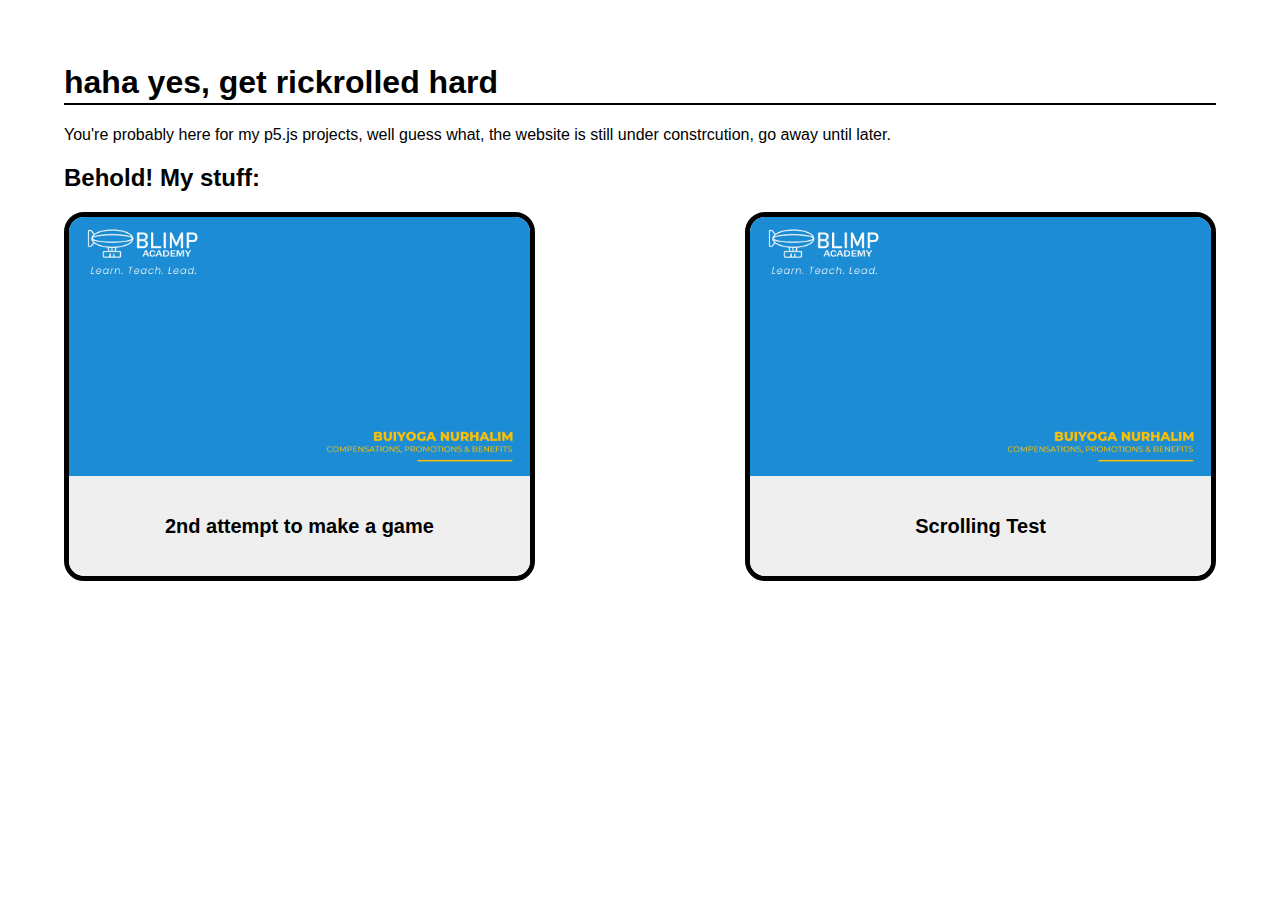
==== index.html @ 83b00dc3 "CSS animations!" ====
<!DOCTYPE html>
<html lang="en">
	<head>
		<meta charset="utf-8">
		<meta name="viewport" content="width=device-width, initial-scale=1.0">
		<link rel="shortcut icon" type="image/x-icon" href="Assets/Favicon.png">

		<title>My p5.js projects!</title>

		<style>
			body {
				margin: 0%;
			}

			#Homepage {
				margin: 5%;
				font-family: sans-serif;
			}

			#Homepage .selection {
				width: 40%;
				position: relative;
				display: flex;
				flex-direction: column;
				border: 5px solid;
				border-radius: 20px;
				overflow: hidden;
			}

			#Homepage .selection :hover {
				cursor: pointer;
				transition: 4s;
				bottom: 100;
				transform: rotateY(360deg);
			}

			#Homepage .selection img {
				box-sizing: border-box;
				display: block;
				width: 100%;
			}

			#Homepage .selection button {
				width: 100%;
			    height: 100px;
				border: none;
			}

			@keyframes left {
				from {right: 250px;}
				to {right: 0px;}
			}

			@keyframes right {
				from {left: 250px;}
				to {left: 0px;}
			}

			#SecondAttempt {
				@import "p5.js/Second Attempt to make game/stylesheet.css";
			}

			#ScrollingTest {
				@import "p5.js/Scrolling test/stylesheet.css";
			}

			#MatchGame {
				@import "p5.js/Match Game for Mama's Birthday/stylesheet.css";
			}
		</style>
		
		<script>
			function show(shown, hidden) {
				document.getElementById(shown).style.display='block';
				document.getElementById(hidden).style.display='none';
				return false;
			}
		</script>
	    <script src="p5.js/Libraries/p5.js"></script>
    	<!--<script src="p5.js/Libraries/p5.sound.js"></script>-->
	</head>
	<body>
		<div id="Homepage">
			<h1 style="border-bottom: solid 2px; border-color: black; padding-bottom: 2px;">haha yes, get rickrolled hard</h1>
			
			<p>You're probably here for my p5.js projects, well guess what, the website is still under constrcution, go away until later.</p>
			
			<h2>Behold! My stuff:</h2>

			<div class="selection" style="float: left; animation-name: left;">
				<a href="#" onclick="show(SecondAttempt, Homepage);">
					<img src="Assets/Blimp VB.png" alt="Preview of my second attempt to make a game">
					
					<button type="button"><h2><strong>2nd attempt to make a game</strong></h2></button>
				</a>
			</div>

			<div class="selection" style="float: right; animation-name: right;">
				<a href="#" onclick="show(ScrollingTest, Homepage);">
					<img src="Assets/Blimp VB.png" alt="Preview of my second attempt to make a game">
					
					<button type="button"><h2><strong>Scrolling Test</strong></h2></button>
				</a>
			</div>
		</div>

		<div id="SecondAttempt" style="display: none">
			<script src="p5.js/Second Attempt to make game/sketch.js"></script>

			<div id="Content">
				<div id="Canvas"></div>
				<h1 style="text-align: center;"><strong>*Insert creative and related game name here*</strong></h1>
				<div id="Right" style="float: left; width: 60%;">
					<p>Yay, I'm now older and smorter. Let's do this
					<br>This is my second attempt to make a game.
					<br>
					<br>Hello and welcome to *Insert a creative and related game name here*!
					<br>
					<br>Lore: In this game, you will have to avoid siblings coated with paint and shoot them with your cheese collection. Don't worry, they don't actually die, they just sort of go back to spawning chambers where they wait to hop back in to action. That's why they keep on appearing and you also can restart, DUH *cough* *cough*
					<br>
					<br>It also turns out that the walls of the room are replaced with cheese-only portals, this means that the cheese can fly forver if they don't hit enemies. Beat that Entropy, ha! Weird, it feels like the developer is actually too lazy to make anything realistic, hmm...
					<br>
					<br>This game is absolutely 100% child-friendly, no death, no bullets, no gore, no guns... Totally not any of these just recolored! Haha!
					<br>
					<br>I originally planned to try to actually fullfill my dream as a game developer and start using proper programming languages instead of Scratch, which explains the text above. I also planned to program this in Khan Academy using P roccessing.js until I found out that Processing.js is outdated and replaced with p5.js. So here I am.</p>
				</div>
			
				<div id="right" style="float: right; width: 30%;">
					<a href="#Canvas">Click here to position your window correctly</a>
					<strong><h2 style="margin-bottom: 0px; line-height: 1.5;">Controls:</h2>
					<p style="margin-top: 5px;">Mouse: Move character
					<br>WASD / Arrow keys: Shoot cheese</p></strong>
					<hr style="border: solid 1px black;">
					<h2>Update Log:</h2>
					<p>15 of April, 2022
					<br><ul>
					<li>Moved the game files from VSCode stuff to Github as well as my other p5.js projects</li>
					</ul></p>

					<p>23 of Mar, 2022
					<br><ul>
					<li>Moved the game files from downloads/p5.js to VSCode stuff</li>
					<li>Updated the library</li>
					</ul></p>
			
					<p>3 of Mar, 2022
					<br><ul>
					<li>Balanced the wave difficulty (i.e. Red bois cannot spawn until wave 20)</li>
					<li>Tried to add a shop</li>
					</ul></p>
			
					<p>11 of Feb, 2022
					<br><ul>
					<li>Managed to get confused on dates</li>
					<li>Working on Enemy collision</li>
					</ul></p>
			
					<p>20 of Feb, 2022
					<br><ul>
					<li>Started Update Log</li>
					<li>Fixed bug where enemies might disappear when other enemies hit you</li>
					</ul>
					<br>Known problem(s):
					<ul>
					<li>Enemy collision is broken</li>
					<li>Waves too hard</li>
					<li>Outline thickness not consistent</li>
					</ul></p>
			
					<p>19 of Feb, 2022
					<br>Fixed bug when bullet hits enemy when here is another enemy (Oh my gosh this bug had made me very stressed)</p>
			
					<p>Around 28 of Jan, 2022
					<br>Project moved into VSCode using p5.js</p>
			
					<p>20 of Jan, 2022:
					<br>Project created in Khan Acdemy</p>
				</div>
			</div>
		</div>

		<div id="ScrollingTest" style="display: none">
			<script src="p5.js/Scrolling test/sketch.js"></script>

			<div id="Content">
				<div id="Canvas"></div>
				
				<div>
					<h2>Change Log:</h2>
					<ul>
						<li><h3 class="Date">14 of April, 2022</h3>
						<ul>
							<li>Moved the project from VSCode stuff to Github as well as other p5.js projects</li>
							<li>Probably going to be inactive for a while trying to make the website where I showcae these</li>
						</ul></li>
						<li><h3 class="Date">13 of April, 2022</h3>
						<ul>
							<li>Fixed wall collisions</li>
							<li>You can now bounce against purple walls</li>
							<li>Added a bit more Rickroll, but unable to make my mind about level design</li>
							<li>Contrary to popular believe, I do not crave blood</li>
						</ul></li>
						<li><h3 class="Date">12 of April, 2022</h3>
						<ul>
							<li>Made fast falling (Crouching in mid air) slower</li>
							<li>Fixed Flag collision</li>
							<li>Added more level content including a Rickroll</li>
							<li>MY NAME IS CHARLES. Stop it Charles</li>
						</ul></li>
						<li><h3 class="Date">11 of April, 2022</h3>
						<ul>
							<li>Added fancy "debug" thing which tells your position and velocity</li>
							<li>Mainly played around</li>
						</ul></li>
						<li><h3 class="Date">10 of April, 2022</h3>
						<ul>
							<li>You now spawn in the last checkpoint you touched when reloading the browser</li>
							<li>Flags are now grey if not selected</li>
							<li>Noice particles when touching a checkpoint</li>
						</ul></li>
						<li><h3 class="Date">9 of April, 2022</h3>
						<ul>
							<li>Added checkpoints, it took a "while"</li>
						</ul></li>
						<li><h3 class="Date">8 of April, 2022</h3>
						<ul>
							<li>Fixed collisions</li>
							<li>Made a function to draw the green flag so I can make particles out of it, particles aren't made yet.</li>
							<li>Working on checkpoints using flags</li>
						</ul></li>
						<li><h3 class="Date">7 of April, 2022</h3>
						<ul>
							<li>Trying to improve collisions and die to lava walls</li>
							<li>Found out that functions in objects is a thing</li>
							<li>Added a epic green flag</li>
							<li>Figured out how to store data after mixing up the parameters</li>
						</ul></li>
						<li><h3 class="Date">18 of Mar, 2022</h3>
						<ul>
							<li>Made the lava from red to orange because somebody said it looked like blood when it splashes</li>
							<li>Made more level stuff</li>
						</ul></li>
						<li><h3 class="Date">14 of Mar, 2022</h3>
						<ul>
							<li>Added Text</li>
							<li>Fixed bug when hitting lava</li>
							<li>I am great at tutoring</li>
						</ul></li>
						<li><h3 class="Date">12 of Mar, 2022</h3>
						<ul>
							<li>Added Lava</li>
							<li>Fancy particle effects when dieing lava, bouncing on trampolines, and jumping</li>
						</ul></li>
						<li><h3 class="Date">11 of Mar, 2022</h3>
						<ul>
							<li>Updated the website to make it look better</li>
							<li>Made the canvas more responsive with the window size</li>
						</ul></li>
						<li><h3 class="Date">9 of Mar, 2022</h3>
						<ul>
							<li>Fixed bug where particle doesn't disappear</li>
							<li>Added partricle effect when player walks</li>
						</ul></li>
						<li><h3 class="Date">7 of Mar, 2022</h3>
						<ul>
							<li>Finished the first draft of a particle</li>
						</ul></li>
						<li><h3 class="Date">6 of Mar, 2022</h3>
						<ul>
							<li>Finsihed making the crouching</li>
						</ul></li>
						<li><h3 class="Date">5 of Mar, 2022</h3>
						<ul>
							<li>Platformer is a thing now since I got the collision thing working, it used to be a floating square</li>
							<li>Finished the system that renders the level and allows collision to work</li>
							<li>Started the crouch mechanic</li>
						</ul></li>
						<li><h3 class="Date">4 of Mar, 2022</h3>
						<ul>
							<li>Started the test project</li>
							<li>Managed to make scrolling and a rough draft for the collisions</li>
						</ul></li>
					</ul>
				</div>
			</div>
		</div>

		<div id="MatchGame" style="display: none">
			<script src="p5.js/Match Game for Mama's Birthday/sketch.js"></script>
			<div id="Canvas"></div>
		</div>
	</body>
</html>
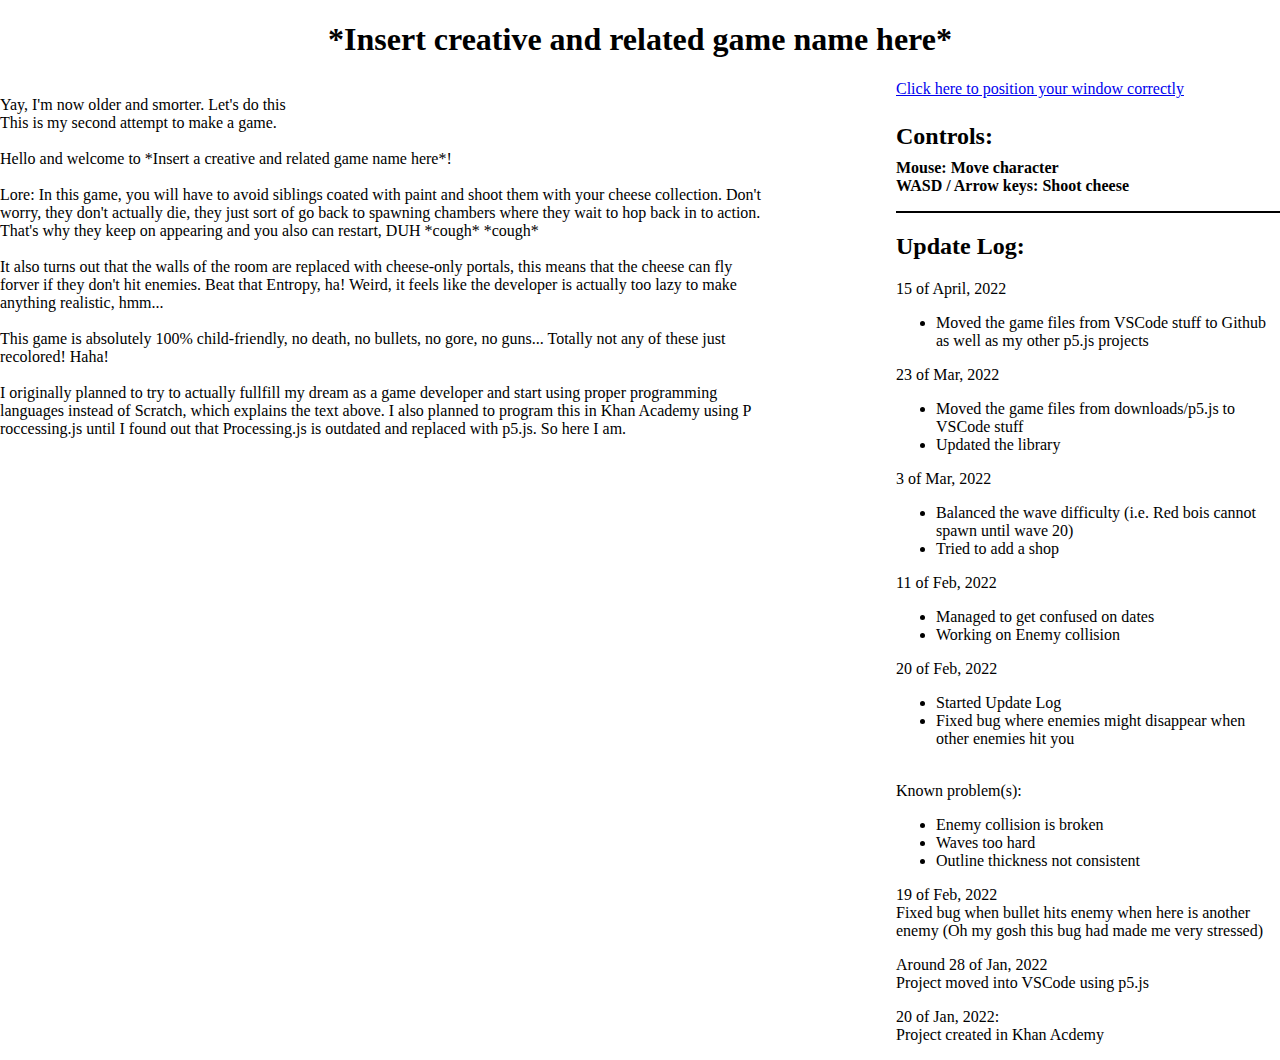
==== commit 2a718cb7: "AAAAAAAAAAAAA" ====
--- a/index.html
+++ b/index.html
@@ -8,6 +8,21 @@
 		<title>My p5.js projects!</title>
 
 		<style>
+			@keyframes left {
+				from {right: 250px;}
+				to {right: 0px;}
+			}
+
+			@keyframes right {
+				from {left: 250px;}
+				to {left: 0px;}
+			}
+
+			@keyframes hover {
+				0% {transform: rotateY(0deg);}
+				100% {transform: rotateY(360deg);}
+			}
+
 			body {
 				margin: 0%;
 			}
@@ -27,11 +42,10 @@
 				overflow: hidden;
 			}
 
-			#Homepage .selection :hover {
+			#Homepage .selection:hover {
 				cursor: pointer;
-				transition: 4s;
-				bottom: 100;
-				transform: rotateY(360deg);
+				transition: 1s;
+				animation: hover;
 			}
 
 			#Homepage .selection img {
@@ -46,16 +60,6 @@
 				border: none;
 			}
 
-			@keyframes left {
-				from {right: 250px;}
-				to {right: 0px;}
-			}
-
-			@keyframes right {
-				from {left: 250px;}
-				to {left: 0px;}
-			}
-
 			#SecondAttempt {
 				@import "p5.js/Second Attempt to make game/stylesheet.css";
 			}
@@ -68,14 +72,6 @@
 				@import "p5.js/Match Game for Mama's Birthday/stylesheet.css";
 			}
 		</style>
-		
-		<script>
-			function show(shown, hidden) {
-				document.getElementById(shown).style.display='block';
-				document.getElementById(hidden).style.display='none';
-				return false;
-			}
-		</script>
 	    <script src="p5.js/Libraries/p5.js"></script>
     	<!--<script src="p5.js/Libraries/p5.sound.js"></script>-->
 	</head>
@@ -83,24 +79,20 @@
 		<div id="Homepage">
 			<h1 style="border-bottom: solid 2px; border-color: black; padding-bottom: 2px;">haha yes, get rickrolled hard</h1>
 			
-			<p>You're probably here for my p5.js projects, well guess what, the website is still under constrcution, go away until later.</p>
+			<p>You're probably here for my p5.js projects, well guess what, the website is still under construction, go away until later.</p>
 			
 			<h2>Behold! My stuff:</h2>
 
-			<div class="selection" style="float: left; animation-name: left;">
-				<a href="#" onclick="show(SecondAttempt, Homepage);">
-					<img src="Assets/Blimp VB.png" alt="Preview of my second attempt to make a game">
-					
-					<button type="button"><h2><strong>2nd attempt to make a game</strong></h2></button>
-				</a>
-			</div>
-
-			<div class="selection" style="float: right; animation-name: right;">
-				<a href="#" onclick="show(ScrollingTest, Homepage);">
-					<img src="Assets/Blimp VB.png" alt="Preview of my second attempt to make a game">
-					
-					<button type="button"><h2><strong>Scrolling Test</strong></h2></button>
-				</a>
+			<div id="Select1" class="selection" style="float: left; animation: left;">
+				<img src="Assets/Blimp VB.png" alt="Preview of my second attempt to make a game">
+				
+				<button type="button"><h2><strong>2nd attempt to make a game</strong></h2></button>
+			</div>
+
+			<div class="selection" style="float: right; animation: right;">
+				<img src="Assets/Blimp VB.png" alt="Preview of my second attempt to make a game">
+				
+				<button type="button"><h2><strong>Scrolling Test</strong></h2></button>
 			</div>
 		</div>
 
@@ -108,7 +100,7 @@
 			<script src="p5.js/Second Attempt to make game/sketch.js"></script>
 
 			<div id="Content">
-				<div id="Canvas"></div>
+				<div id="Canvas1"></div>
 				<h1 style="text-align: center;"><strong>*Insert creative and related game name here*</strong></h1>
 				<div id="Right" style="float: left; width: 60%;">
 					<p>Yay, I'm now older and smorter. Let's do this
@@ -183,7 +175,7 @@
 			<script src="p5.js/Scrolling test/sketch.js"></script>
 
 			<div id="Content">
-				<div id="Canvas"></div>
+				<div id="Canvas2"></div>
 				
 				<div>
 					<h2>Change Log:</h2>
@@ -287,7 +279,17 @@
 
 		<div id="MatchGame" style="display: none">
 			<script src="p5.js/Match Game for Mama's Birthday/sketch.js"></script>
-			<div id="Canvas"></div>
-		</div>
+			<div id="Canvas3"></div>
+		</div>
+
+		<script>
+			var Page = function (Shown, Hidden) {
+				document.getElementById(Shown).style.display='block';
+				document.getElementById(Hidden).style.display='none';
+				return false;
+			}
+
+			document.getElementById("Select1").addEventListener("click", Page("SecondAttempt", "Homepage"));
+		</script>
 	</body>
 </html>
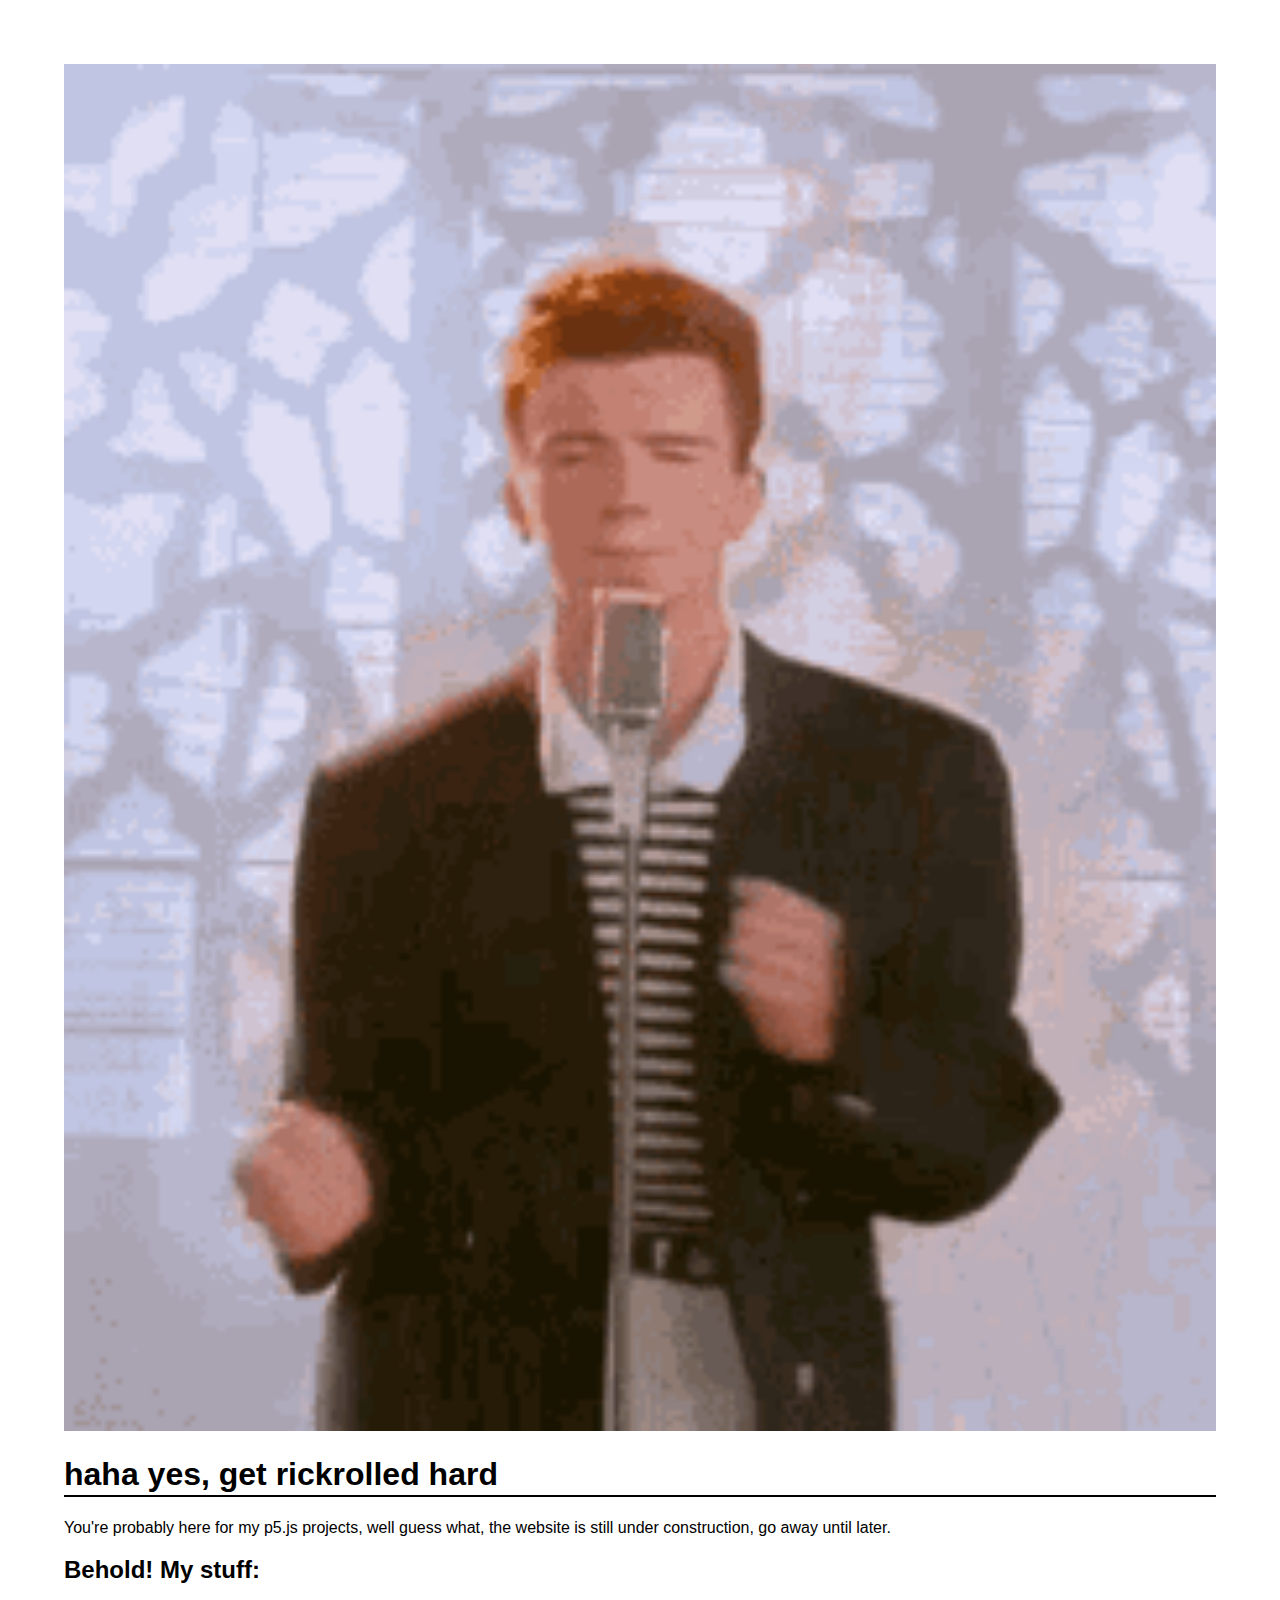
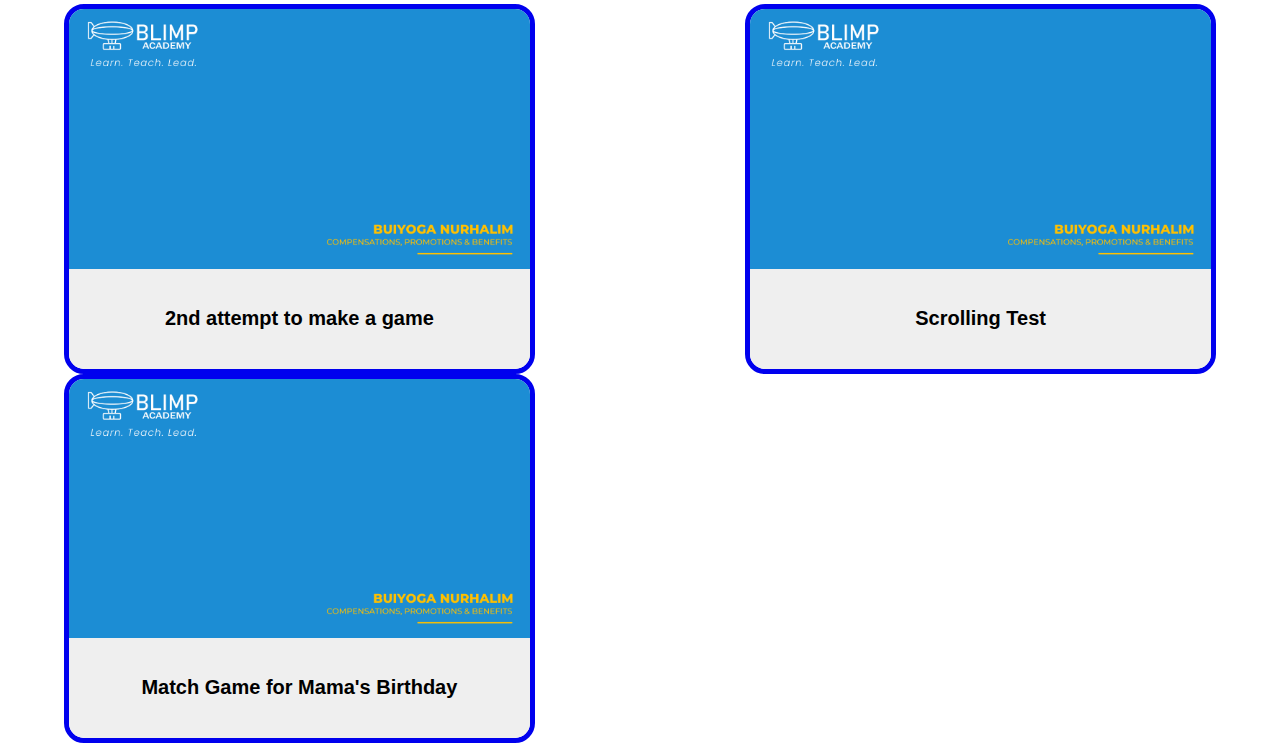
==== commit add72aa6: "Offline work" ====
--- a/index.html
+++ b/index.html
@@ -24,15 +24,11 @@
 			}
 
 			body {
-				margin: 0%;
-			}
-
-			#Homepage {
 				margin: 5%;
 				font-family: sans-serif;
 			}
 
-			#Homepage .selection {
+			.selection {
 				width: 40%;
 				position: relative;
 				display: flex;
@@ -42,254 +38,57 @@
 				overflow: hidden;
 			}
 
-			#Homepage .selection:hover {
+			.selection:hover {
 				cursor: pointer;
 				transition: 1s;
 				animation: hover;
 			}
 
-			#Homepage .selection img {
+			.selection img {
 				box-sizing: border-box;
 				display: block;
 				width: 100%;
 			}
 
-			#Homepage .selection button {
+			.selection button {
 				width: 100%;
 			    height: 100px;
 				border: none;
-			}
-
-			#SecondAttempt {
-				@import "p5.js/Second Attempt to make game/stylesheet.css";
-			}
-
-			#ScrollingTest {
-				@import "p5.js/Scrolling test/stylesheet.css";
-			}
-
-			#MatchGame {
-				@import "p5.js/Match Game for Mama's Birthday/stylesheet.css";
 			}
 		</style>
 	    <script src="p5.js/Libraries/p5.js"></script>
     	<!--<script src="p5.js/Libraries/p5.sound.js"></script>-->
 	</head>
 	<body>
-		<div id="Homepage">
-			<h1 style="border-bottom: solid 2px; border-color: black; padding-bottom: 2px;">haha yes, get rickrolled hard</h1>
-			
-			<p>You're probably here for my p5.js projects, well guess what, the website is still under construction, go away until later.</p>
-			
-			<h2>Behold! My stuff:</h2>
+		<img src="Assets/g601.gif" alt="Nothing suspicious" width="100%">
+		<h1 style="border-bottom: solid 2px; border-color: black; padding-bottom: 2px;">haha yes, get rickrolled hard</h1>
+		
+		<p>You're probably here for my p5.js projects, well guess what, the website is still under construction, go away until later.</p>
+		
+		<h2>Behold! My stuff:</h2>
 
+		<a href="SecondAttempt/index.html">
 			<div id="Select1" class="selection" style="float: left; animation: left;">
 				<img src="Assets/Blimp VB.png" alt="Preview of my second attempt to make a game">
 				
 				<button type="button"><h2><strong>2nd attempt to make a game</strong></h2></button>
 			</div>
-
+		</a>
+ 
+		<a href="ScrollingTest/index.html">
 			<div class="selection" style="float: right; animation: right;">
 				<img src="Assets/Blimp VB.png" alt="Preview of my second attempt to make a game">
 				
 				<button type="button"><h2><strong>Scrolling Test</strong></h2></button>
 			</div>
-		</div>
-
-		<div id="SecondAttempt" style="display: none">
-			<script src="p5.js/Second Attempt to make game/sketch.js"></script>
-
-			<div id="Content">
-				<div id="Canvas1"></div>
-				<h1 style="text-align: center;"><strong>*Insert creative and related game name here*</strong></h1>
-				<div id="Right" style="float: left; width: 60%;">
-					<p>Yay, I'm now older and smorter. Let's do this
-					<br>This is my second attempt to make a game.
-					<br>
-					<br>Hello and welcome to *Insert a creative and related game name here*!
-					<br>
-					<br>Lore: In this game, you will have to avoid siblings coated with paint and shoot them with your cheese collection. Don't worry, they don't actually die, they just sort of go back to spawning chambers where they wait to hop back in to action. That's why they keep on appearing and you also can restart, DUH *cough* *cough*
-					<br>
-					<br>It also turns out that the walls of the room are replaced with cheese-only portals, this means that the cheese can fly forver if they don't hit enemies. Beat that Entropy, ha! Weird, it feels like the developer is actually too lazy to make anything realistic, hmm...
-					<br>
-					<br>This game is absolutely 100% child-friendly, no death, no bullets, no gore, no guns... Totally not any of these just recolored! Haha!
-					<br>
-					<br>I originally planned to try to actually fullfill my dream as a game developer and start using proper programming languages instead of Scratch, which explains the text above. I also planned to program this in Khan Academy using P roccessing.js until I found out that Processing.js is outdated and replaced with p5.js. So here I am.</p>
-				</div>
-			
-				<div id="right" style="float: right; width: 30%;">
-					<a href="#Canvas">Click here to position your window correctly</a>
-					<strong><h2 style="margin-bottom: 0px; line-height: 1.5;">Controls:</h2>
-					<p style="margin-top: 5px;">Mouse: Move character
-					<br>WASD / Arrow keys: Shoot cheese</p></strong>
-					<hr style="border: solid 1px black;">
-					<h2>Update Log:</h2>
-					<p>15 of April, 2022
-					<br><ul>
-					<li>Moved the game files from VSCode stuff to Github as well as my other p5.js projects</li>
-					</ul></p>
-
-					<p>23 of Mar, 2022
-					<br><ul>
-					<li>Moved the game files from downloads/p5.js to VSCode stuff</li>
-					<li>Updated the library</li>
-					</ul></p>
-			
-					<p>3 of Mar, 2022
-					<br><ul>
-					<li>Balanced the wave difficulty (i.e. Red bois cannot spawn until wave 20)</li>
-					<li>Tried to add a shop</li>
-					</ul></p>
-			
-					<p>11 of Feb, 2022
-					<br><ul>
-					<li>Managed to get confused on dates</li>
-					<li>Working on Enemy collision</li>
-					</ul></p>
-			
-					<p>20 of Feb, 2022
-					<br><ul>
-					<li>Started Update Log</li>
-					<li>Fixed bug where enemies might disappear when other enemies hit you</li>
-					</ul>
-					<br>Known problem(s):
-					<ul>
-					<li>Enemy collision is broken</li>
-					<li>Waves too hard</li>
-					<li>Outline thickness not consistent</li>
-					</ul></p>
-			
-					<p>19 of Feb, 2022
-					<br>Fixed bug when bullet hits enemy when here is another enemy (Oh my gosh this bug had made me very stressed)</p>
-			
-					<p>Around 28 of Jan, 2022
-					<br>Project moved into VSCode using p5.js</p>
-			
-					<p>20 of Jan, 2022:
-					<br>Project created in Khan Acdemy</p>
-				</div>
+		</a>
+		
+		<a href="MatchGame/">
+			<div id="Select1" class="selection" style="float: left; animation: left;">
+				<img src="Assets/Blimp VB.png" alt="Preview of my second attempt to make a game">
+				
+				<button type="button"><h2><strong>Match Game for Mama's Birthday</strong></h2></button>
 			</div>
-		</div>
-
-		<div id="ScrollingTest" style="display: none">
-			<script src="p5.js/Scrolling test/sketch.js"></script>
-
-			<div id="Content">
-				<div id="Canvas2"></div>
-				
-				<div>
-					<h2>Change Log:</h2>
-					<ul>
-						<li><h3 class="Date">14 of April, 2022</h3>
-						<ul>
-							<li>Moved the project from VSCode stuff to Github as well as other p5.js projects</li>
-							<li>Probably going to be inactive for a while trying to make the website where I showcae these</li>
-						</ul></li>
-						<li><h3 class="Date">13 of April, 2022</h3>
-						<ul>
-							<li>Fixed wall collisions</li>
-							<li>You can now bounce against purple walls</li>
-							<li>Added a bit more Rickroll, but unable to make my mind about level design</li>
-							<li>Contrary to popular believe, I do not crave blood</li>
-						</ul></li>
-						<li><h3 class="Date">12 of April, 2022</h3>
-						<ul>
-							<li>Made fast falling (Crouching in mid air) slower</li>
-							<li>Fixed Flag collision</li>
-							<li>Added more level content including a Rickroll</li>
-							<li>MY NAME IS CHARLES. Stop it Charles</li>
-						</ul></li>
-						<li><h3 class="Date">11 of April, 2022</h3>
-						<ul>
-							<li>Added fancy "debug" thing which tells your position and velocity</li>
-							<li>Mainly played around</li>
-						</ul></li>
-						<li><h3 class="Date">10 of April, 2022</h3>
-						<ul>
-							<li>You now spawn in the last checkpoint you touched when reloading the browser</li>
-							<li>Flags are now grey if not selected</li>
-							<li>Noice particles when touching a checkpoint</li>
-						</ul></li>
-						<li><h3 class="Date">9 of April, 2022</h3>
-						<ul>
-							<li>Added checkpoints, it took a "while"</li>
-						</ul></li>
-						<li><h3 class="Date">8 of April, 2022</h3>
-						<ul>
-							<li>Fixed collisions</li>
-							<li>Made a function to draw the green flag so I can make particles out of it, particles aren't made yet.</li>
-							<li>Working on checkpoints using flags</li>
-						</ul></li>
-						<li><h3 class="Date">7 of April, 2022</h3>
-						<ul>
-							<li>Trying to improve collisions and die to lava walls</li>
-							<li>Found out that functions in objects is a thing</li>
-							<li>Added a epic green flag</li>
-							<li>Figured out how to store data after mixing up the parameters</li>
-						</ul></li>
-						<li><h3 class="Date">18 of Mar, 2022</h3>
-						<ul>
-							<li>Made the lava from red to orange because somebody said it looked like blood when it splashes</li>
-							<li>Made more level stuff</li>
-						</ul></li>
-						<li><h3 class="Date">14 of Mar, 2022</h3>
-						<ul>
-							<li>Added Text</li>
-							<li>Fixed bug when hitting lava</li>
-							<li>I am great at tutoring</li>
-						</ul></li>
-						<li><h3 class="Date">12 of Mar, 2022</h3>
-						<ul>
-							<li>Added Lava</li>
-							<li>Fancy particle effects when dieing lava, bouncing on trampolines, and jumping</li>
-						</ul></li>
-						<li><h3 class="Date">11 of Mar, 2022</h3>
-						<ul>
-							<li>Updated the website to make it look better</li>
-							<li>Made the canvas more responsive with the window size</li>
-						</ul></li>
-						<li><h3 class="Date">9 of Mar, 2022</h3>
-						<ul>
-							<li>Fixed bug where particle doesn't disappear</li>
-							<li>Added partricle effect when player walks</li>
-						</ul></li>
-						<li><h3 class="Date">7 of Mar, 2022</h3>
-						<ul>
-							<li>Finished the first draft of a particle</li>
-						</ul></li>
-						<li><h3 class="Date">6 of Mar, 2022</h3>
-						<ul>
-							<li>Finsihed making the crouching</li>
-						</ul></li>
-						<li><h3 class="Date">5 of Mar, 2022</h3>
-						<ul>
-							<li>Platformer is a thing now since I got the collision thing working, it used to be a floating square</li>
-							<li>Finished the system that renders the level and allows collision to work</li>
-							<li>Started the crouch mechanic</li>
-						</ul></li>
-						<li><h3 class="Date">4 of Mar, 2022</h3>
-						<ul>
-							<li>Started the test project</li>
-							<li>Managed to make scrolling and a rough draft for the collisions</li>
-						</ul></li>
-					</ul>
-				</div>
-			</div>
-		</div>
-
-		<div id="MatchGame" style="display: none">
-			<script src="p5.js/Match Game for Mama's Birthday/sketch.js"></script>
-			<div id="Canvas3"></div>
-		</div>
-
-		<script>
-			var Page = function (Shown, Hidden) {
-				document.getElementById(Shown).style.display='block';
-				document.getElementById(Hidden).style.display='none';
-				return false;
-			}
-
-			document.getElementById("Select1").addEventListener("click", Page("SecondAttempt", "Homepage"));
-		</script>
+		</a>
 	</body>
 </html>
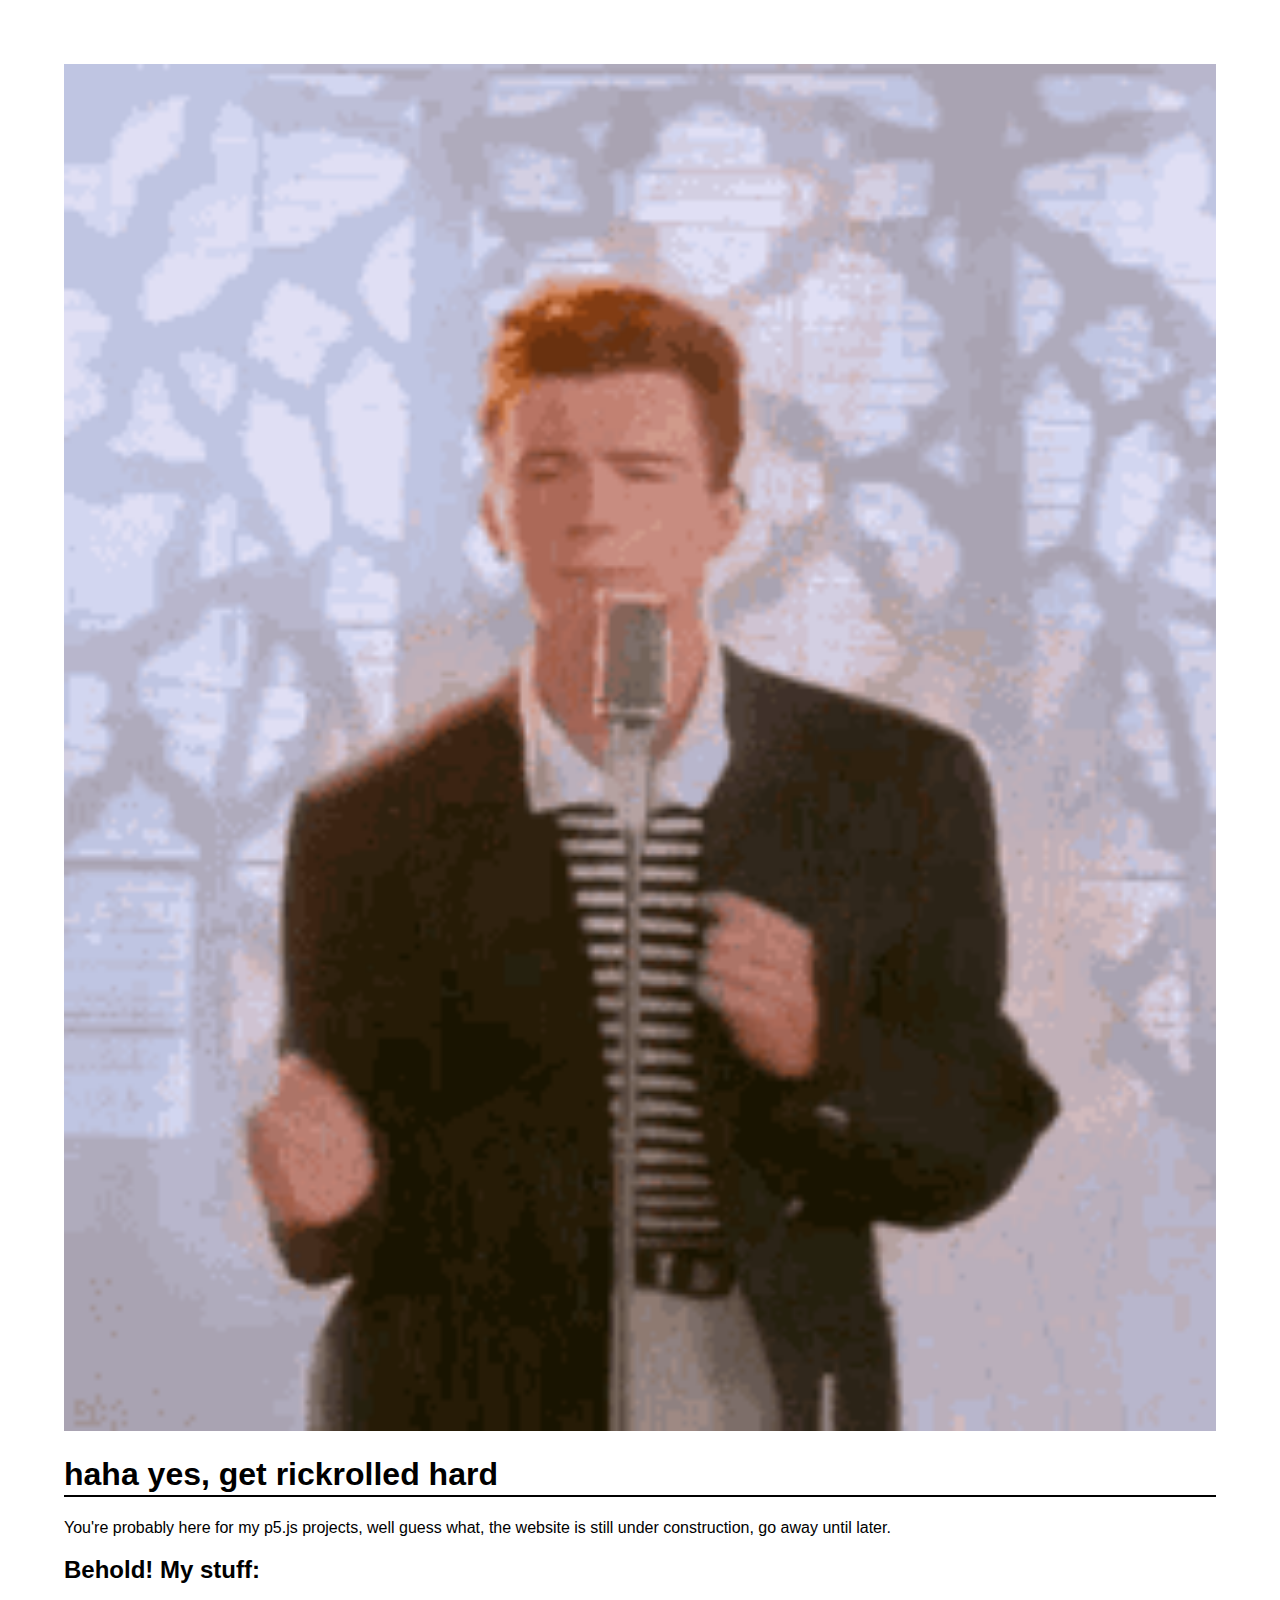
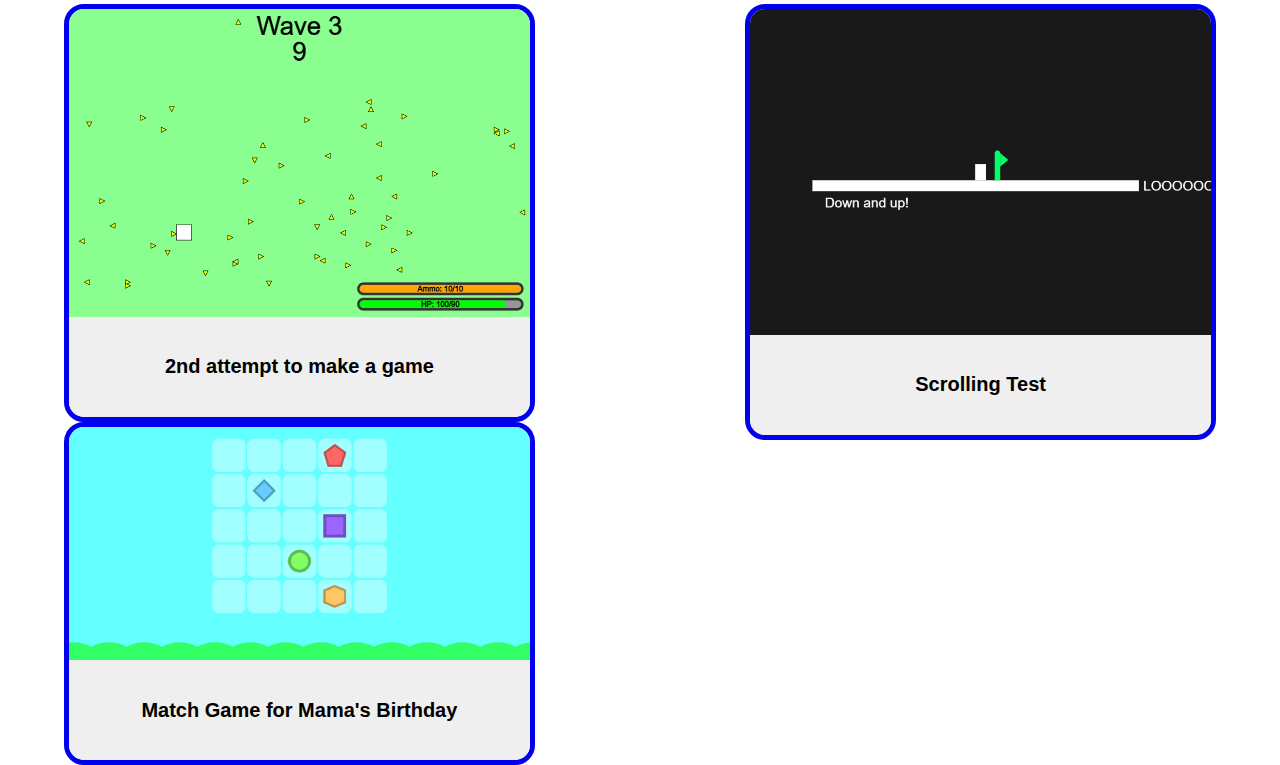
==== commit ab2064ea: "PREVIEWS GO BRR" ====
--- a/index.html
+++ b/index.html
@@ -67,17 +67,18 @@
 		
 		<h2>Behold! My stuff:</h2>
 
-		<a href="SecondAttempt/index.html">
+		
+		<a href="SecondAttempt/">
 			<div id="Select1" class="selection" style="float: left; animation: left;">
-				<img src="Assets/Blimp VB.png" alt="Preview of my second attempt to make a game">
+				<img src="Assets/SeccondAttempt Preview.png" alt="Preview of my second attempt to make a game">
 				
 				<button type="button"><h2><strong>2nd attempt to make a game</strong></h2></button>
 			</div>
 		</a>
  
-		<a href="ScrollingTest/index.html">
+		<a href="ScrollingTest/">
 			<div class="selection" style="float: right; animation: right;">
-				<img src="Assets/Blimp VB.png" alt="Preview of my second attempt to make a game">
+				<img src="Assets/ScrollingTest Preview.png" alt="Preview of my second attempt to make a game">
 				
 				<button type="button"><h2><strong>Scrolling Test</strong></h2></button>
 			</div>
@@ -85,7 +86,7 @@
 		
 		<a href="MatchGame/">
 			<div id="Select1" class="selection" style="float: left; animation: left;">
-				<img src="Assets/Blimp VB.png" alt="Preview of my second attempt to make a game">
+				<img src="Assets/MatchGame Preview.png" alt="Preview of my second attempt to make a game">
 				
 				<button type="button"><h2><strong>Match Game for Mama's Birthday</strong></h2></button>
 			</div>
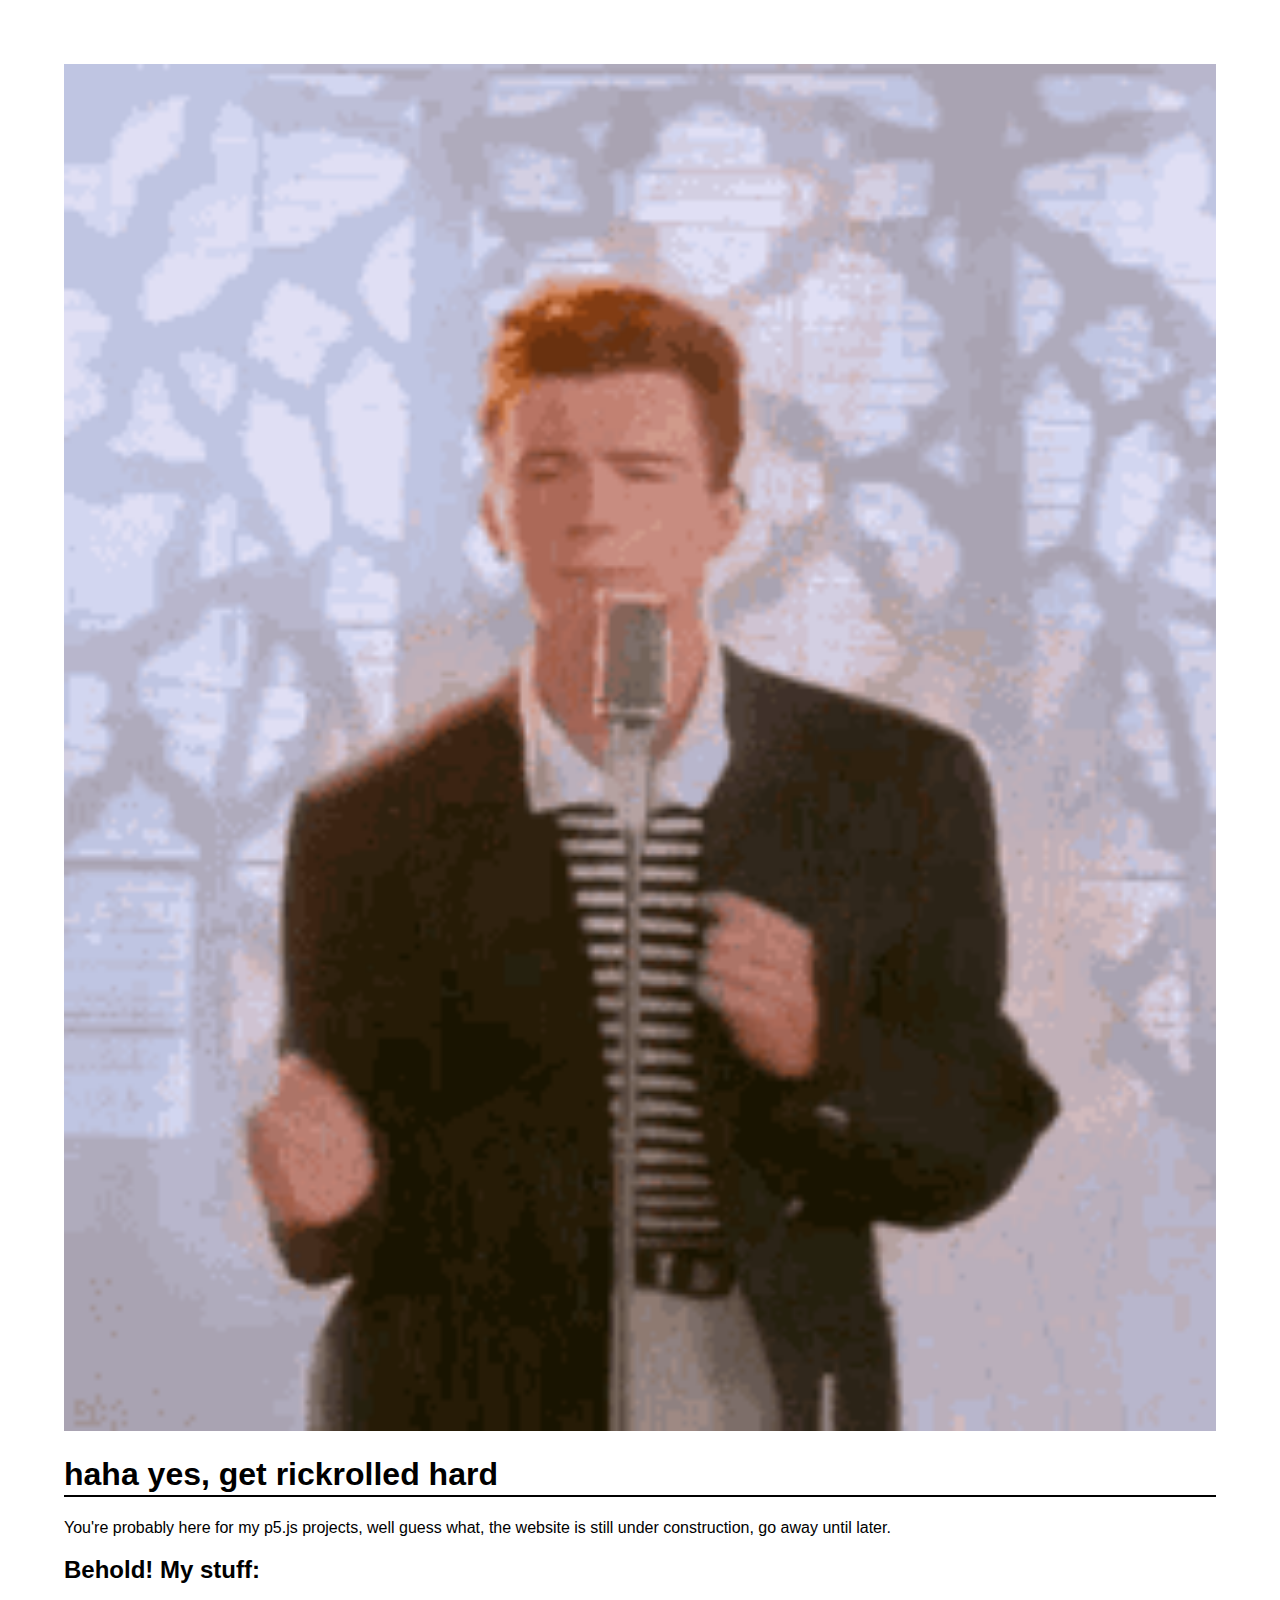
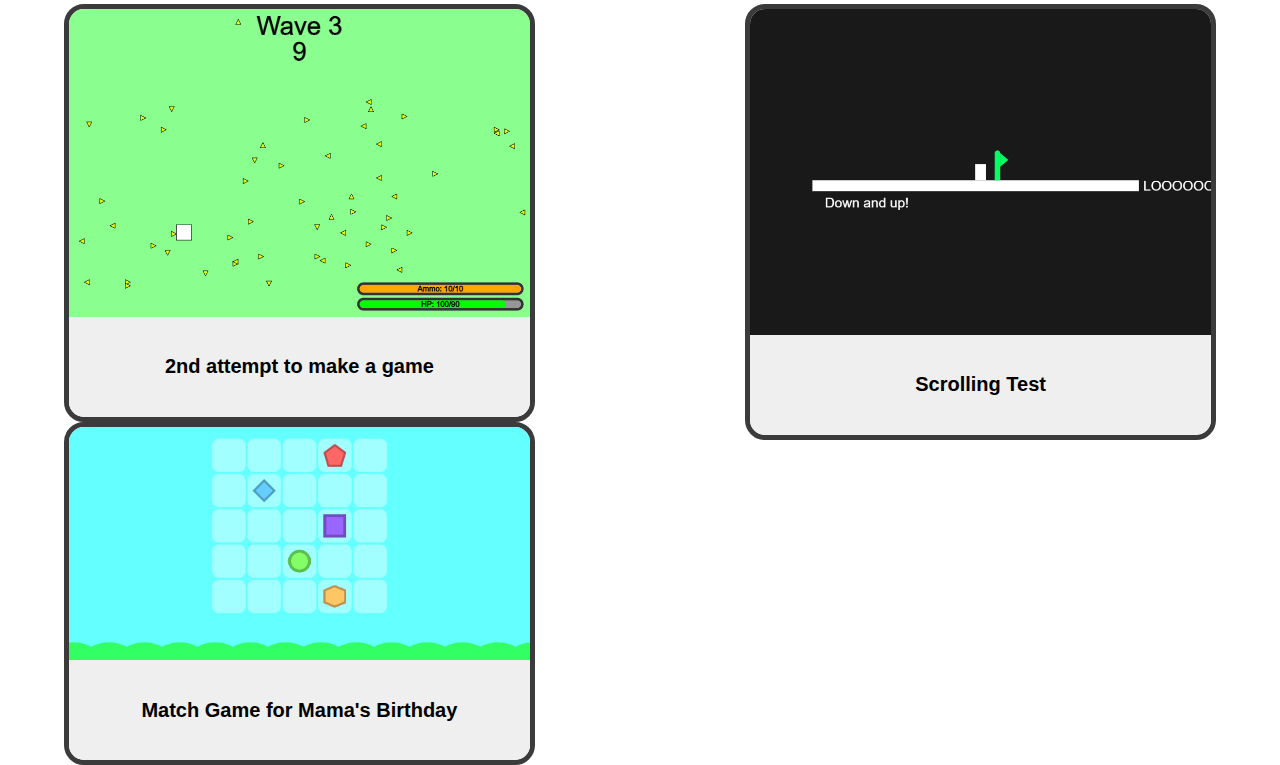
==== commit b6921edf: "SPH personal project" ====
--- a/index.html
+++ b/index.html
@@ -33,7 +33,7 @@
 				position: relative;
 				display: flex;
 				flex-direction: column;
-				border: 5px solid;
+				border: 5px solid rgb(59, 59, 59);
 				border-radius: 20px;
 				overflow: hidden;
 			}
@@ -67,7 +67,7 @@
 		
 		<h2>Behold! My stuff:</h2>
 
-		
+
 		<a href="SecondAttempt/">
 			<div id="Select1" class="selection" style="float: left; animation: left;">
 				<img src="Assets/SeccondAttempt Preview.png" alt="Preview of my second attempt to make a game">
